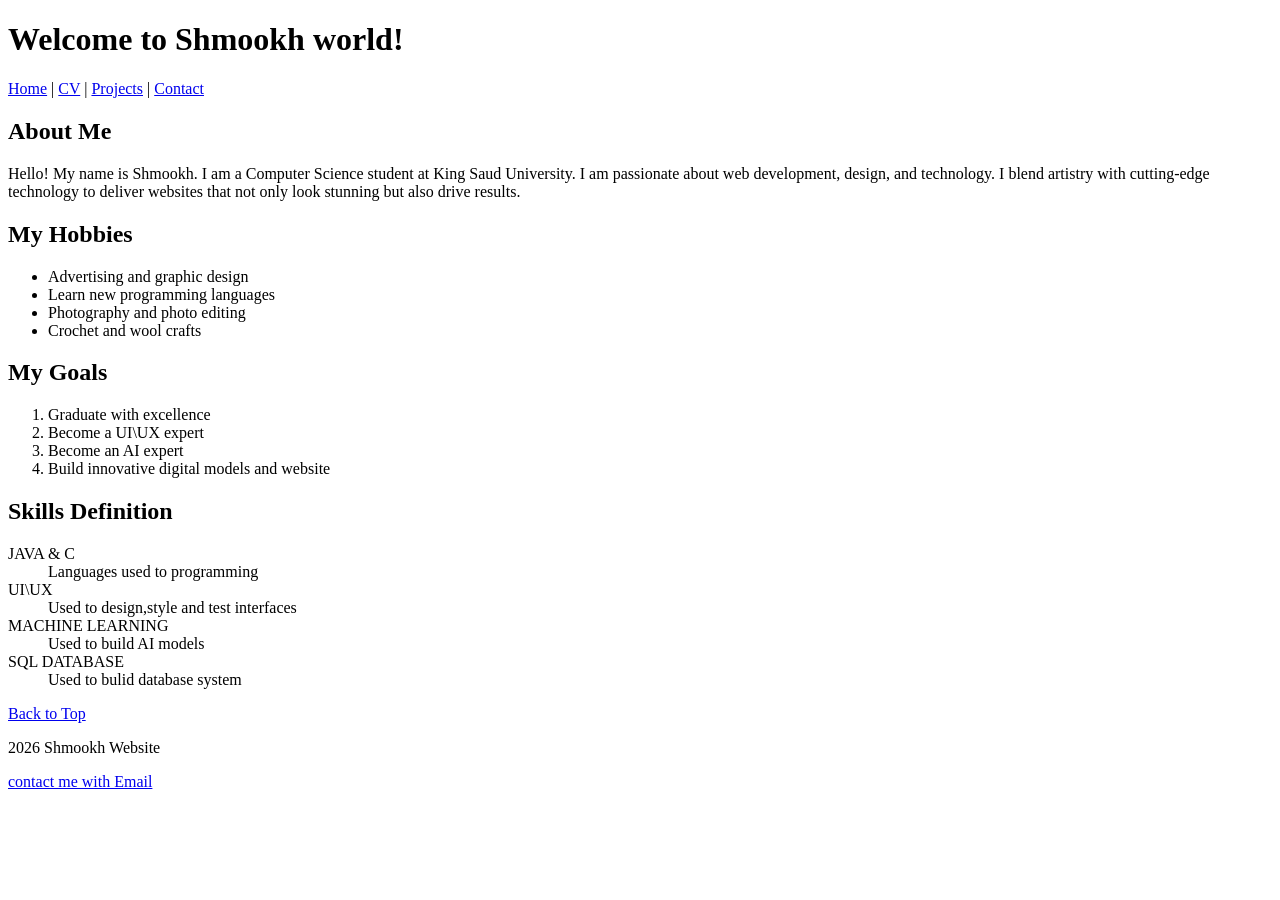
==== index.html @ abf1723b "update" ====
<!DOCTYPE html>
<html lang="en">
<head>
    <meta charset="UTF-8">
    <title>Home - My Website</title>
</head>

<body id="top">

<header>
    <h1>Welcome to Shmookh world!</h1>
</header>

<nav role="navigation">
    <a href="index.html">Home</a> |
    <a href="cv.html">CV</a> |
    <a href="projects.html">Projects</a> |
    <a href="contact.html">Contact</a>
</nav>

<main>

    <section>
        <h2>About Me</h2>
        <p>
            Hello! My name is Shmookh. I am a Computer Science student at King Saud University.
            I am passionate about web development, design, and technology.
            I blend artistry with cutting-edge technology to
            deliver websites that not only look stunning but also drive results.

        </p>
    </section>

    <section>
        <h2>My Hobbies</h2>
        <ul>
            <li>Advertising and graphic design</li>
            <li>Learn new programming languages</li>
            <li>Photography and photo editing</li>
            <li>Crochet and wool crafts</li>
        </ul>
    </section>

    <section>
        <h2>My Goals</h2>
        <ol>
            <li>Graduate with excellence</li>
            <li>Become a UI\UX expert</li> 
            <li>Become an AI expert</li> 
            <li>Build innovative digital models and website</li>
        </ol>
    </section>

    <section>
        <h2>Skills Definition</h2>
        <dl>
            <dt>JAVA & C</dt>
            <dd>Languages used to programming</dd>

            <dt>UI\UX</dt>
            <dd>Used to design,style and test interfaces</dd>

            <dt>MACHINE LEARNING</dt>
            <dd>Used to build AI models</dd>

            <dt>SQL DATABASE</dt>
            <dd>Used to bulid database system</dd>
        </dl>
    </section>

    <p>
        <a href="#top">Back to Top</a>
    </p>

</main>

<footer>
    <p> 2026 Shmookh Website</p>
    <p>
        <a href="mailto:shmookhmfy2@gmail.com">contact me with Email</a>
    </p>
</footer>

</body>
</html>
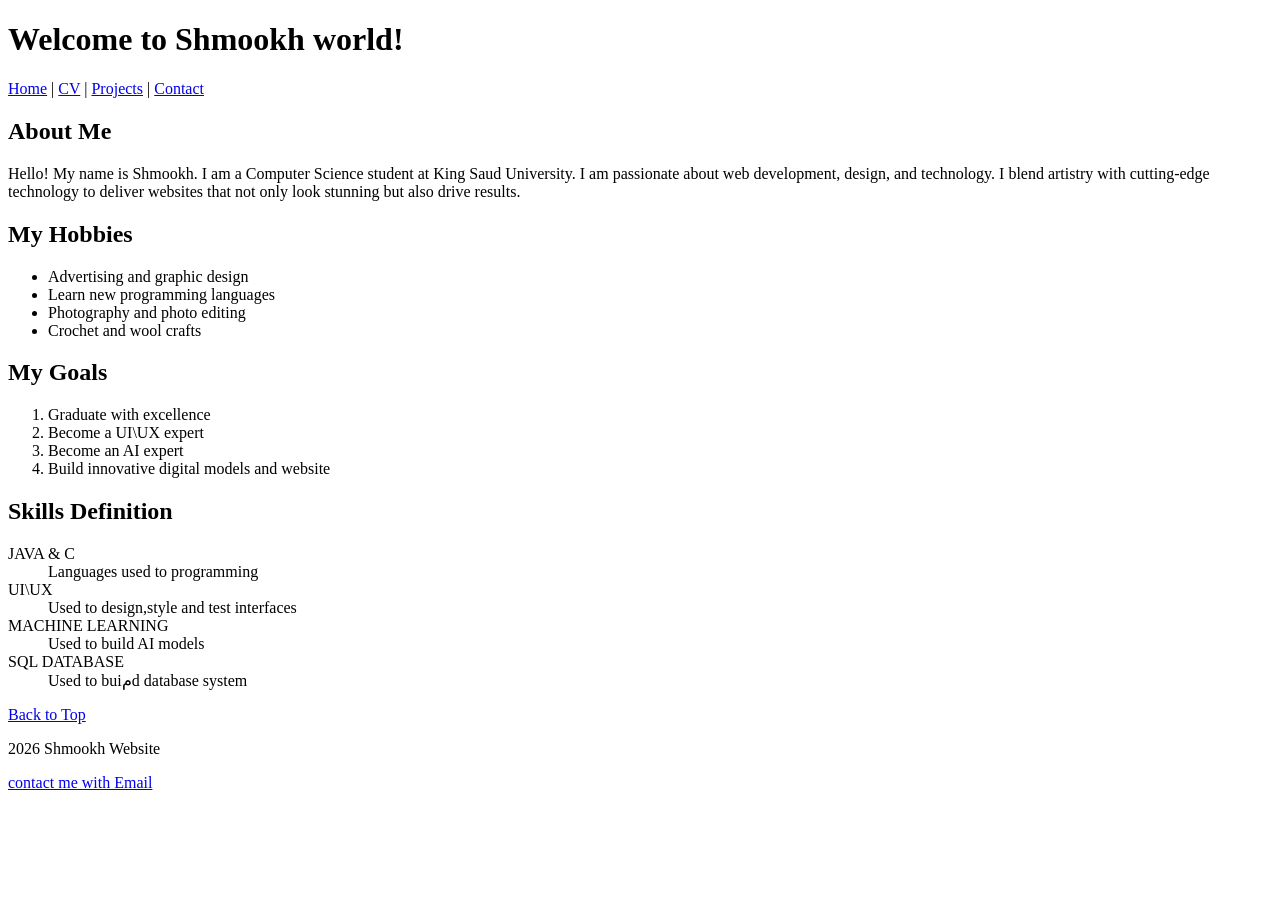
==== commit 5831ac6a: "update" ====
--- a/index.html
+++ b/index.html
@@ -64,7 +64,7 @@
             <dd>Used to build AI models</dd>
 
             <dt>SQL DATABASE</dt>
-            <dd>Used to bulid database system</dd>
+            <dd>Used to buiمd database system</dd>
         </dl>
     </section>
 
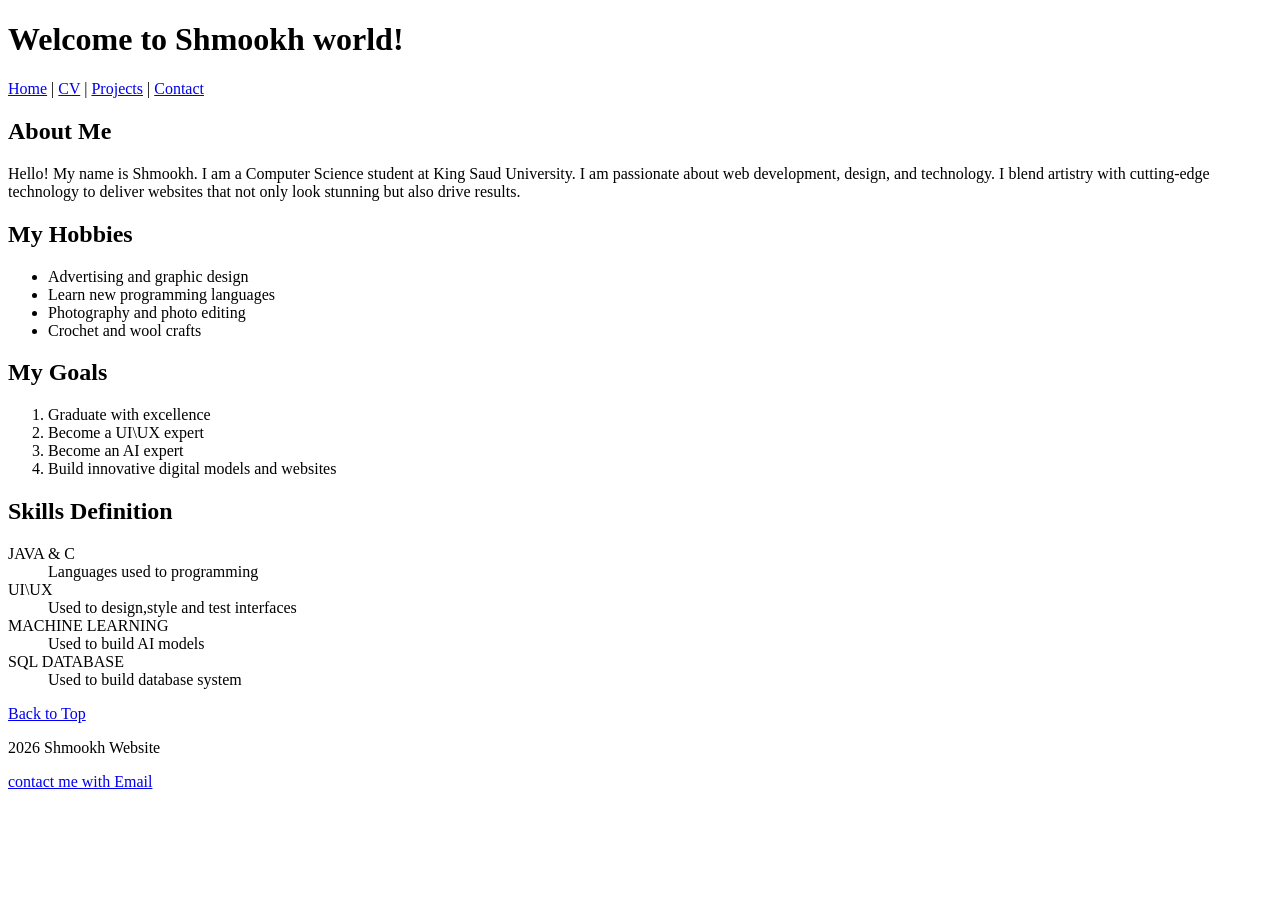
==== commit c4e06df5: "update" ====
--- a/index.html
+++ b/index.html
@@ -47,7 +47,7 @@
             <li>Graduate with excellence</li>
             <li>Become a UI\UX expert</li> 
             <li>Become an AI expert</li> 
-            <li>Build innovative digital models and website</li>
+            <li>Build innovative digital models and websites</li>
         </ol>
     </section>
 
@@ -64,7 +64,7 @@
             <dd>Used to build AI models</dd>
 
             <dt>SQL DATABASE</dt>
-            <dd>Used to buiمd database system</dd>
+            <dd>Used to build database system</dd>
         </dl>
     </section>
 
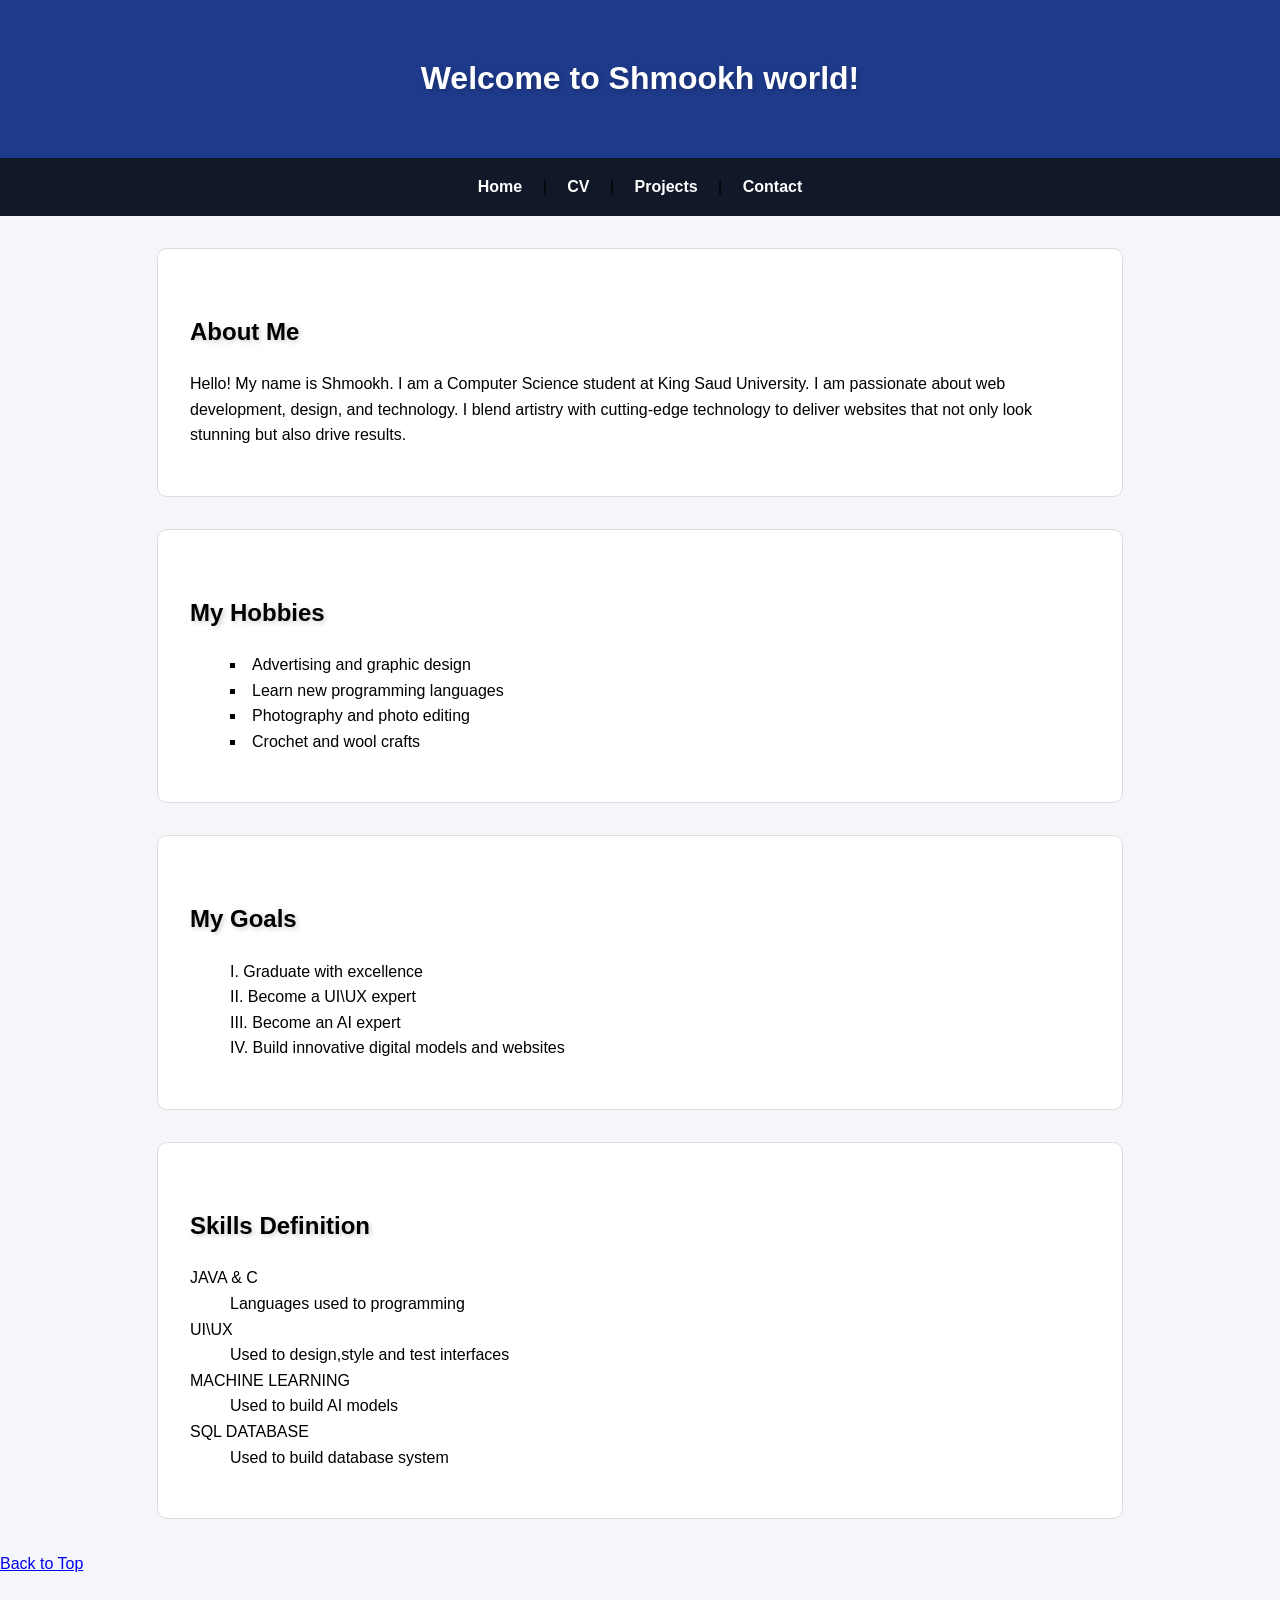
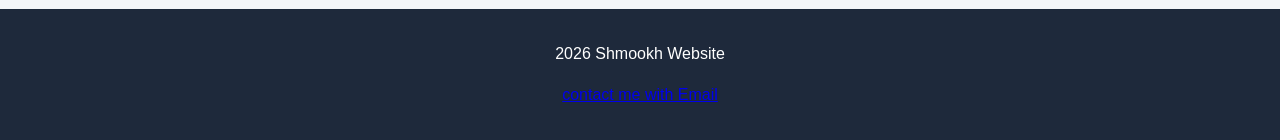
==== commit af8a4630: "HW3 CSS" ====
--- a/index.html
+++ b/index.html
@@ -3,6 +3,7 @@
 <head>
     <meta charset="UTF-8">
     <title>Home - My Website</title>
+    <link rel="stylesheet" href="styles.css">
 </head>
 
 <body id="top">
--- a/styles.css
+++ b/styles.css
@@ -0,0 +1,100 @@
+/* ========== General Styling ========== */
+
+body {
+    font-family: Arial, Helvetica, sans-serif;
+    margin: 0;
+    padding: 0;
+    background-color: #f4f6f9;
+    line-height: 1.6;
+}
+
+/* ========== Header ========== */
+
+header {
+    background-color: #1e3a8a;
+    color: white;
+    padding: 2rem;
+    text-align: center;
+}
+
+h1, h2 {
+    text-shadow: 2px 2px 5px rgba(0,0,0,0.2);
+}
+
+h2 {
+    margin-top: 2rem;
+}
+
+/* ========== Navigation ========== */
+
+nav {
+    background-color: #111827;
+    padding: 1rem;
+    text-align: center;
+}
+
+nav a {
+    color: white;
+    text-decoration: none;
+    margin: 0 1rem;
+    font-weight: bold;
+}
+
+nav a:hover {
+    color: #38bdf8;
+}
+
+/* ========== Sections ========== */
+
+section, article {
+    background: white;
+    margin: 2rem;
+    padding: 2rem;
+    border-radius: 10px;
+    border: 1px solid #ddd;
+}
+
+/* ========== Lists ========== */
+
+ul {
+    list-style-type: square;
+    list-style-position: inside;
+}
+
+ol {
+    list-style-type: upper-roman;
+    list-style-position: inside;
+}
+
+/* ========== Form ========== */
+
+form {
+    margin-top: 1rem;
+}
+
+input, textarea {
+    width: 100%;
+    padding: 0.5rem;
+    margin-top: 0.5rem;
+    margin-bottom: 1rem;
+    border: 1px solid #ccc;
+    border-radius: 5px;
+}
+
+/* ========== Footer ========== */
+
+footer {
+    background-color: #1e293b;
+    color: white;
+    text-align: center;
+    padding: 1rem;
+    margin-top: 2rem;
+}
+
+/* ========== Responsive Units ========== */
+
+section {
+    width: 80%;
+    max-width: 900px;
+    margin: 2rem auto;
+}
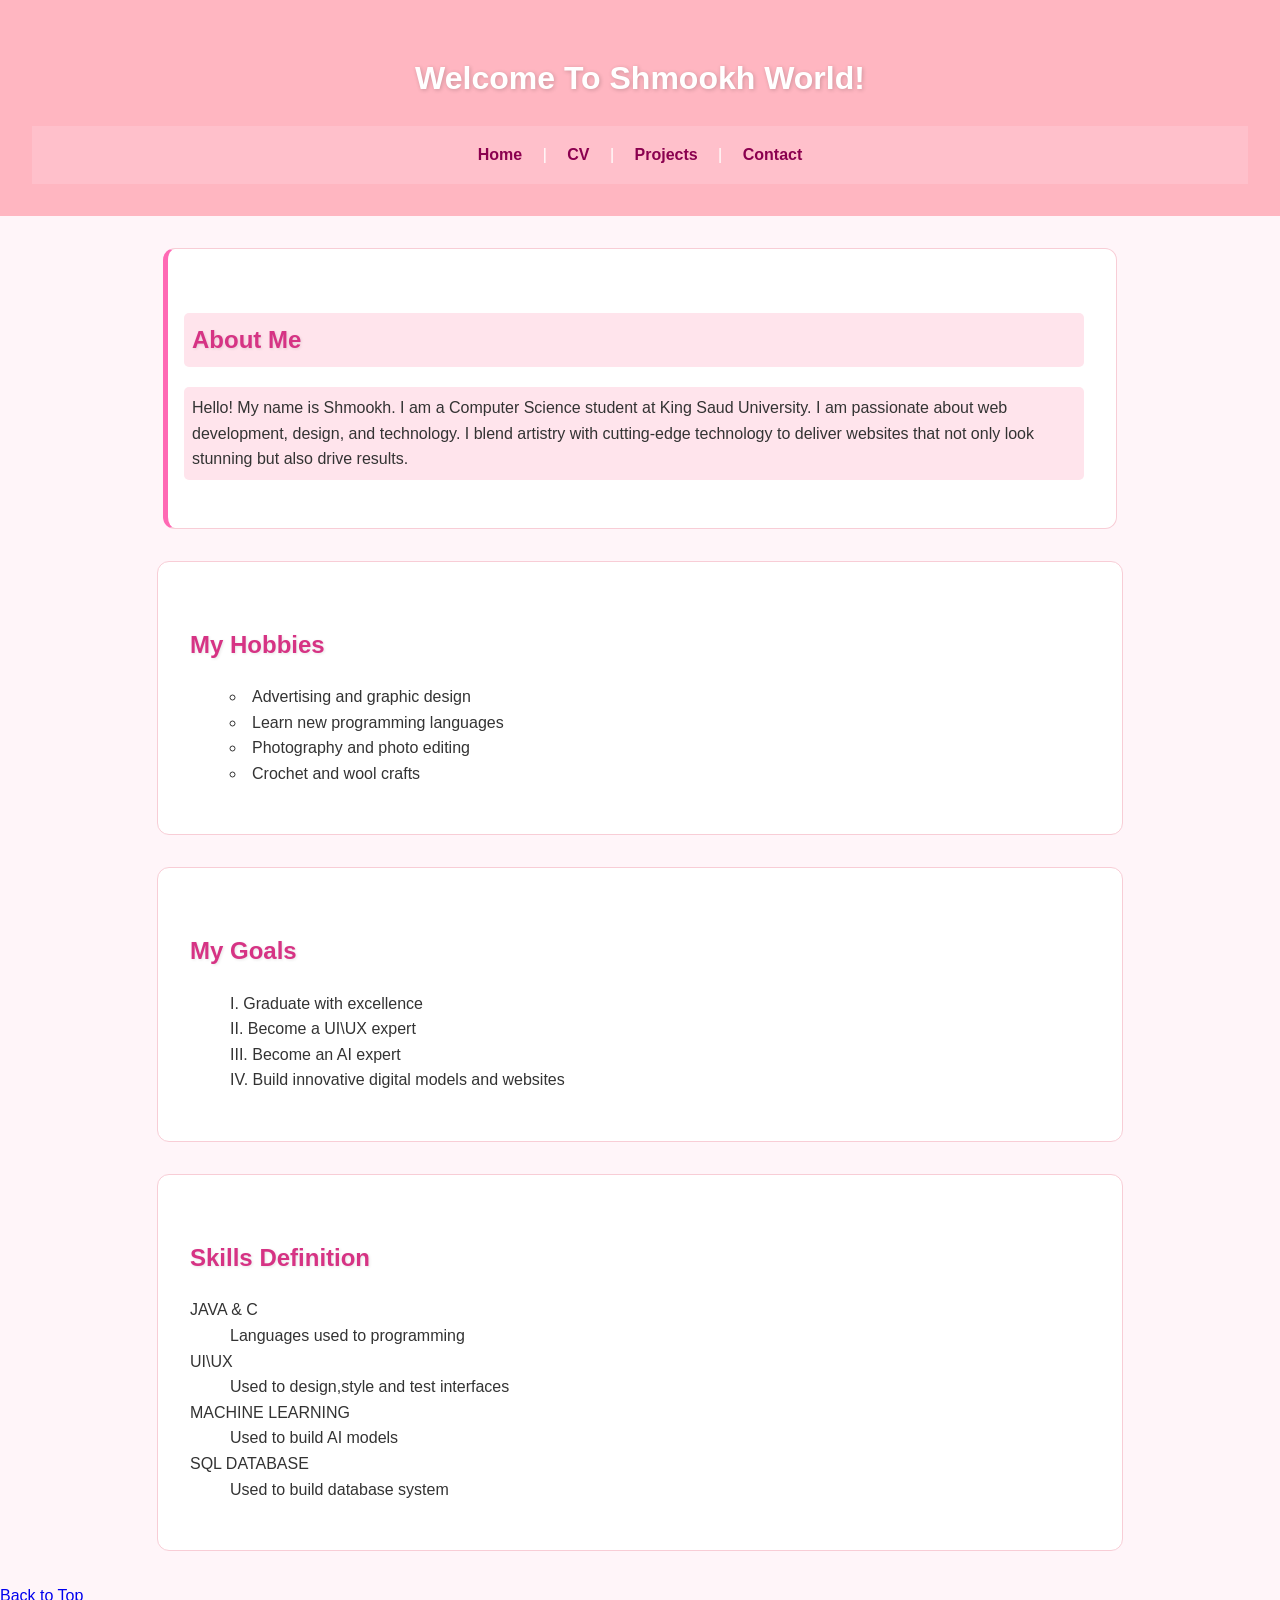
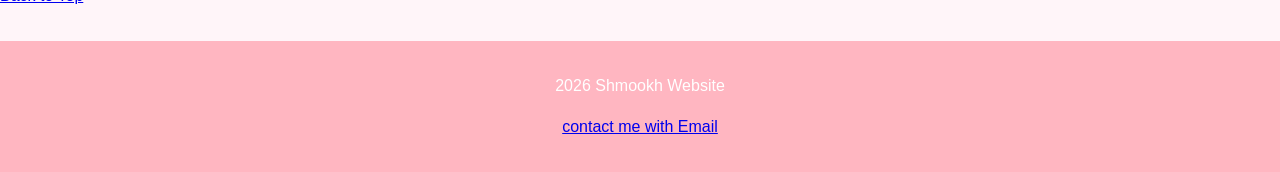
==== commit d1d32504: "update css and html" ====
--- a/index.html
+++ b/index.html
@@ -10,7 +10,6 @@
 
 <header>
     <h1>Welcome to Shmookh world!</h1>
-</header>
 
 <nav role="navigation">
     <a href="index.html">Home</a> |
@@ -18,12 +17,15 @@
     <a href="projects.html">Projects</a> |
     <a href="contact.html">Contact</a>
 </nav>
+</header>
+
+
 
 <main>
 
-    <section>
-        <h2>About Me</h2>
-        <p>
+    <section id="intro">
+        <h2 class="highlight">About Me</h2>
+        <p class="highlight">
             Hello! My name is Shmookh. I am a Computer Science student at King Saud University.
             I am passionate about web development, design, and technology.
             I blend artistry with cutting-edge technology to
--- a/styles.css
+++ b/styles.css
@@ -1,63 +1,81 @@
-/* ========== General Styling ========== */
+/* 
+   General Styling
+ */
 
 body {
-    font-family: Arial, Helvetica, sans-serif;
+    font-family: "Segoe UI", Arial, sans-serif;
     margin: 0;
     padding: 0;
-    background-color: #f4f6f9;
+    background-color: #fff5f9;
+    color: #333;
     line-height: 1.6;
 }
 
-/* ========== Header ========== */
+/* 
+   Header
+ */
 
 header {
-    background-color: #1e3a8a;
+    background-color: #ffb6c1;
     color: white;
+    text-align: center;
     padding: 2rem;
-    text-align: center;
+    min-height: 100px;
 }
 
-h1, h2 {
-    text-shadow: 2px 2px 5px rgba(0,0,0,0.2);
+h1 {
+    font-size: 2rem;
+    text-transform: capitalize;
+    text-shadow: 1px 1px 4px rgba(0,0,0,0.2);
 }
 
 h2 {
+    color: #d63384;
     margin-top: 2rem;
+    text-shadow: 1px 1px 3px rgba(0,0,0,0.1);
 }
 
-/* ========== Navigation ========== */
+/* 
+   Navigation Styling
+ */
 
 nav {
-    background-color: #111827;
+    background-color: #ffc0cb;
     padding: 1rem;
     text-align: center;
 }
 
 nav a {
-    color: white;
     text-decoration: none;
+    color: #8b004f;
     margin: 0 1rem;
     font-weight: bold;
 }
 
 nav a:hover {
-    color: #38bdf8;
+    color: white;
 }
 
-/* ========== Sections ========== */
+/*
+   Sections & Layout (Box Model)
+ */
 
 section, article {
-    background: white;
-    margin: 2rem;
+    background-color: white;
+    margin: 2rem auto;
     padding: 2rem;
-    border-radius: 10px;
-    border: 1px solid #ddd;
+    border-radius: 12px;
+    border: 1px solid #f8cdd6;
+    width: 80%;
+    max-width: 900px;
 }
 
-/* ========== Lists ========== */
+/* 
+   Lists Styling
+ */
 
 ul {
-    list-style-type: square;
+    list-style-type: circle;
     list-style-position: inside;
 }
 
@@ -66,35 +84,86 @@
     list-style-position: inside;
 }
 
-/* ========== Form ========== */
-
-form {
+dl {
     margin-top: 1rem;
 }
 
+/* 
+   Forms
+ */
+
 input, textarea {
     width: 100%;
-    padding: 0.5rem;
-    margin-top: 0.5rem;
+    padding: 0.6rem;
+    margin-top: 0.4rem;
     margin-bottom: 1rem;
-    border: 1px solid #ccc;
-    border-radius: 5px;
+    border: 1px solid #ffc0cb;
+    border-radius: 6px;
 }
 
-/* ========== Footer ========== */
+input[type="submit"] {
+    background-color: #ff69b4;
+    color: white;
+    border: none;
+    cursor: pointer;
+    transition: 0.3s;
+}
+
+input[type="submit"]:hover {
+    background-color: #d63384;
+}
+
+/* 
+   Images
+ */
+
+img {
+    border-radius: 10px;
+    margin-top: 1rem;
+}
+
+/* 
+   Footer
+ */
 
 footer {
-    background-color: #1e293b;
+    background-color: #ffb6c1;
     color: white;
     text-align: center;
     padding: 1rem;
     margin-top: 2rem;
 }
 
-/* ========== Responsive Units ========== */
+/* 
+   Responsive Units
+*/
 
-section {
-    width: 80%;
-    max-width: 900px;
-    margin: 2rem auto;
-}+@media (max-width: 768px) {
+    section, article {
+        width: 95%;
+        padding: 1rem;
+    }
+}
+
+
+/* 
+   Class Example 
+ */
+
+.highlight {
+    background-color: #ffe4ec;
+    padding: 0.5rem;
+    border-radius: 5px;
+}
+
+
+/* 
+   ID Example 
+ */
+
+#intro {
+    border-left: 5px solid #ff69b4;
+    padding-left: 1rem;
+}
+
+
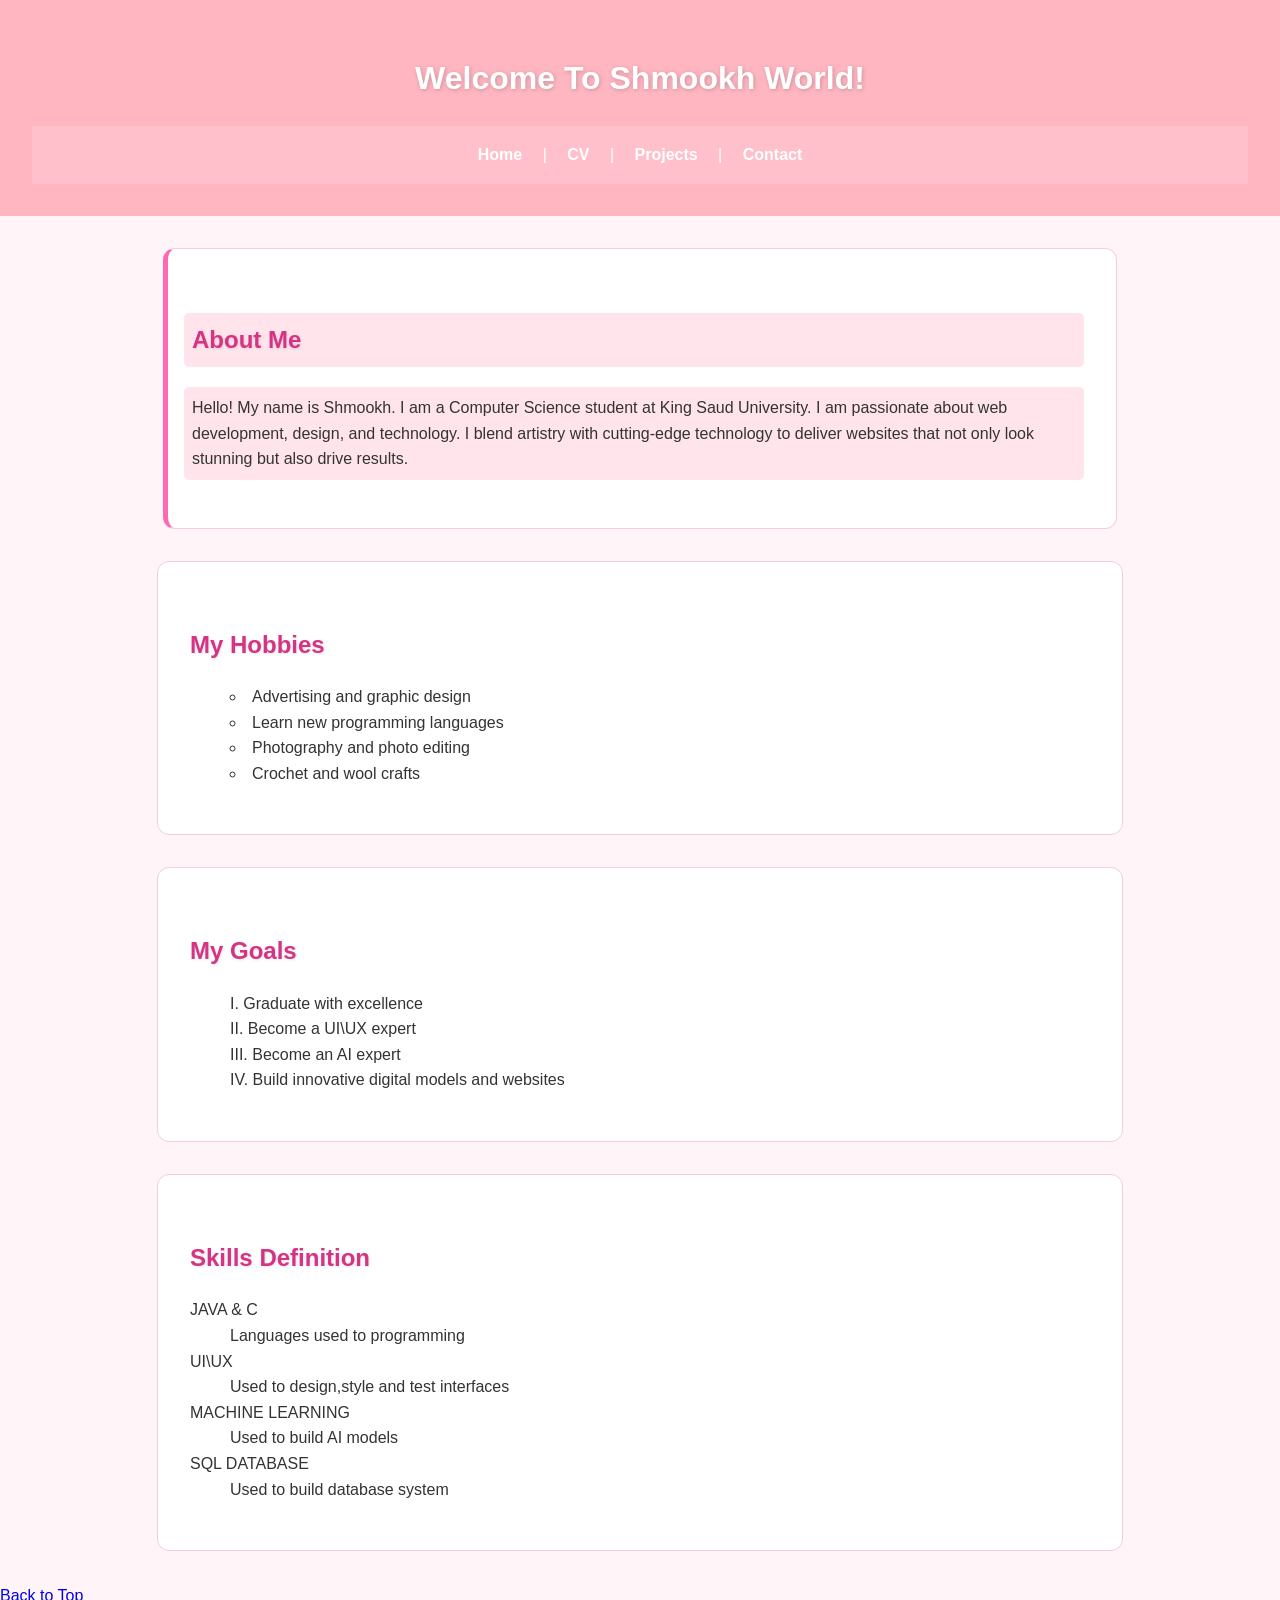
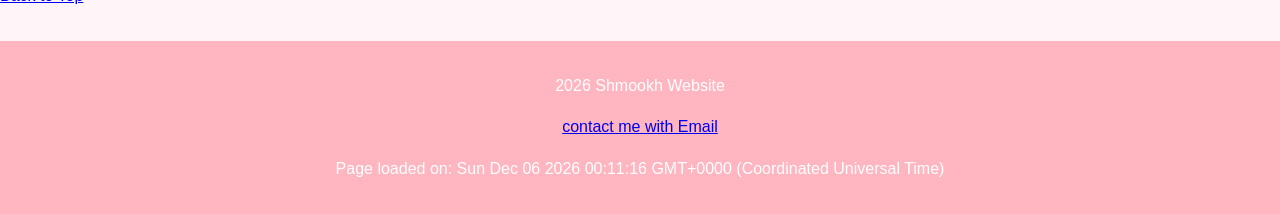
==== commit 94025c9c: "Final update: JS working + fixes" ====
--- a/index.html
+++ b/index.html
@@ -6,7 +6,7 @@
     <link rel="stylesheet" href="styles.css">
 </head>
 
-<body id="top">
+<body id="top" onload="addDate()">
 
 <header>
     <h1>Welcome to Shmookh world!</h1>
@@ -18,7 +18,6 @@
     <a href="contact.html">Contact</a>
 </nav>
 </header>
-
 
 
 <main>
@@ -84,5 +83,8 @@
     </p>
 </footer>
 
+<!-- نقلنا السكربت هنا (مهم جدًا) -->
+<script src="scripts.js"></script>
+
 </body>
 </html>
--- a/styles.css
+++ b/styles.css
@@ -4,6 +4,7 @@
 
 body {
     font-family: "Segoe UI", Arial, sans-serif;
+     font-size: 1rem;
     margin: 0;
     padding: 0;
     background-color: #fff5f9;
@@ -53,6 +54,10 @@
 }
 
 nav a:hover {
+    color: white;
+}
+
+header a {
     color: white;
 }
 
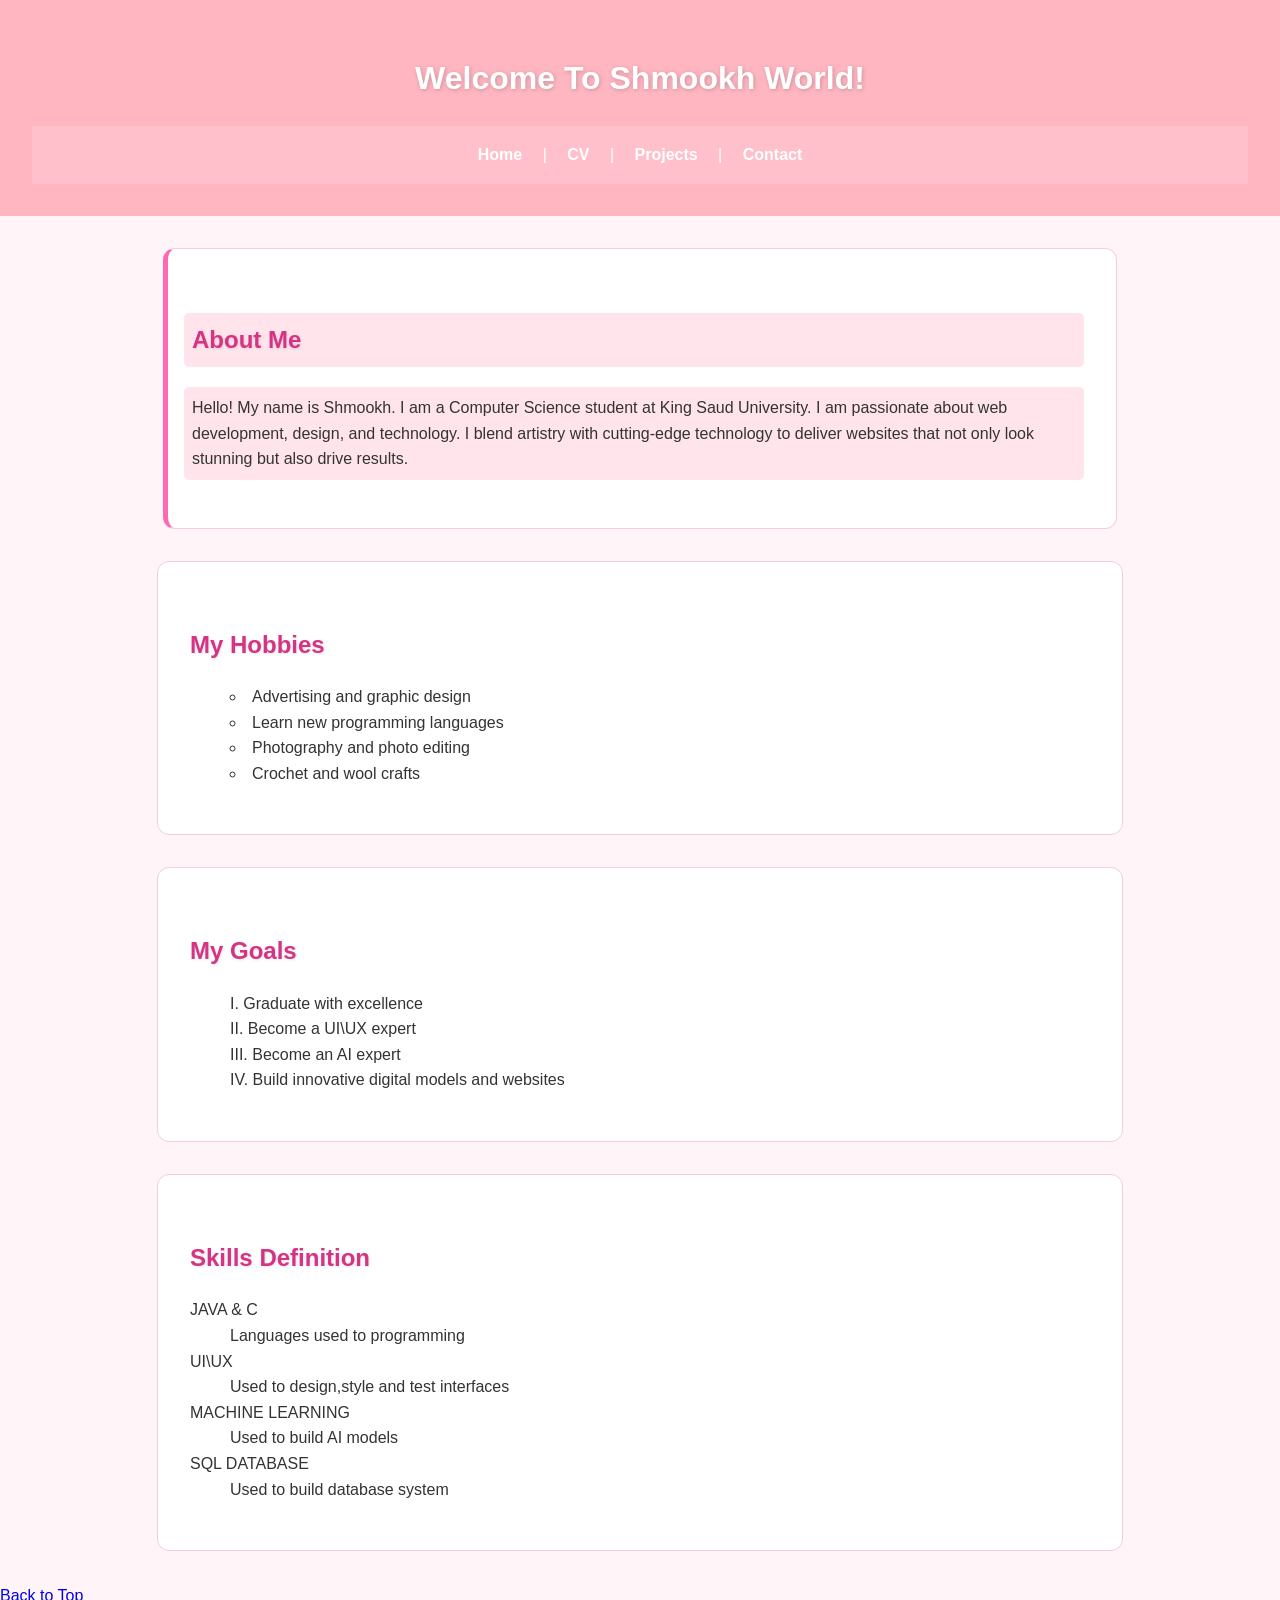
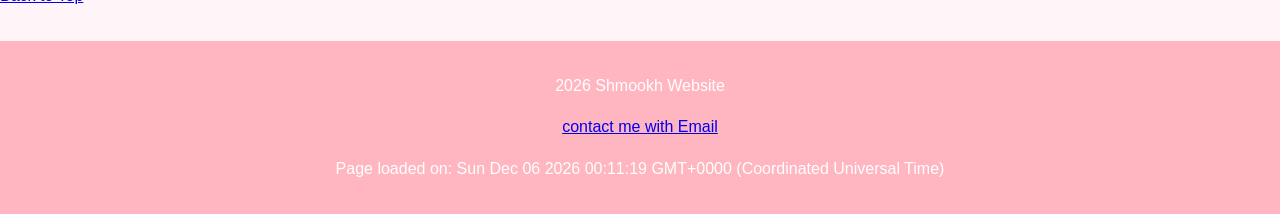
==== commit 7f4c6dfd: "fix onload conflict" ====
--- a/index.html
+++ b/index.html
@@ -6,7 +6,7 @@
     <link rel="stylesheet" href="styles.css">
 </head>
 
-<body id="top" onload="addDate()">
+<body id="top">
 
 <header>
     <h1>Welcome to Shmookh world!</h1>
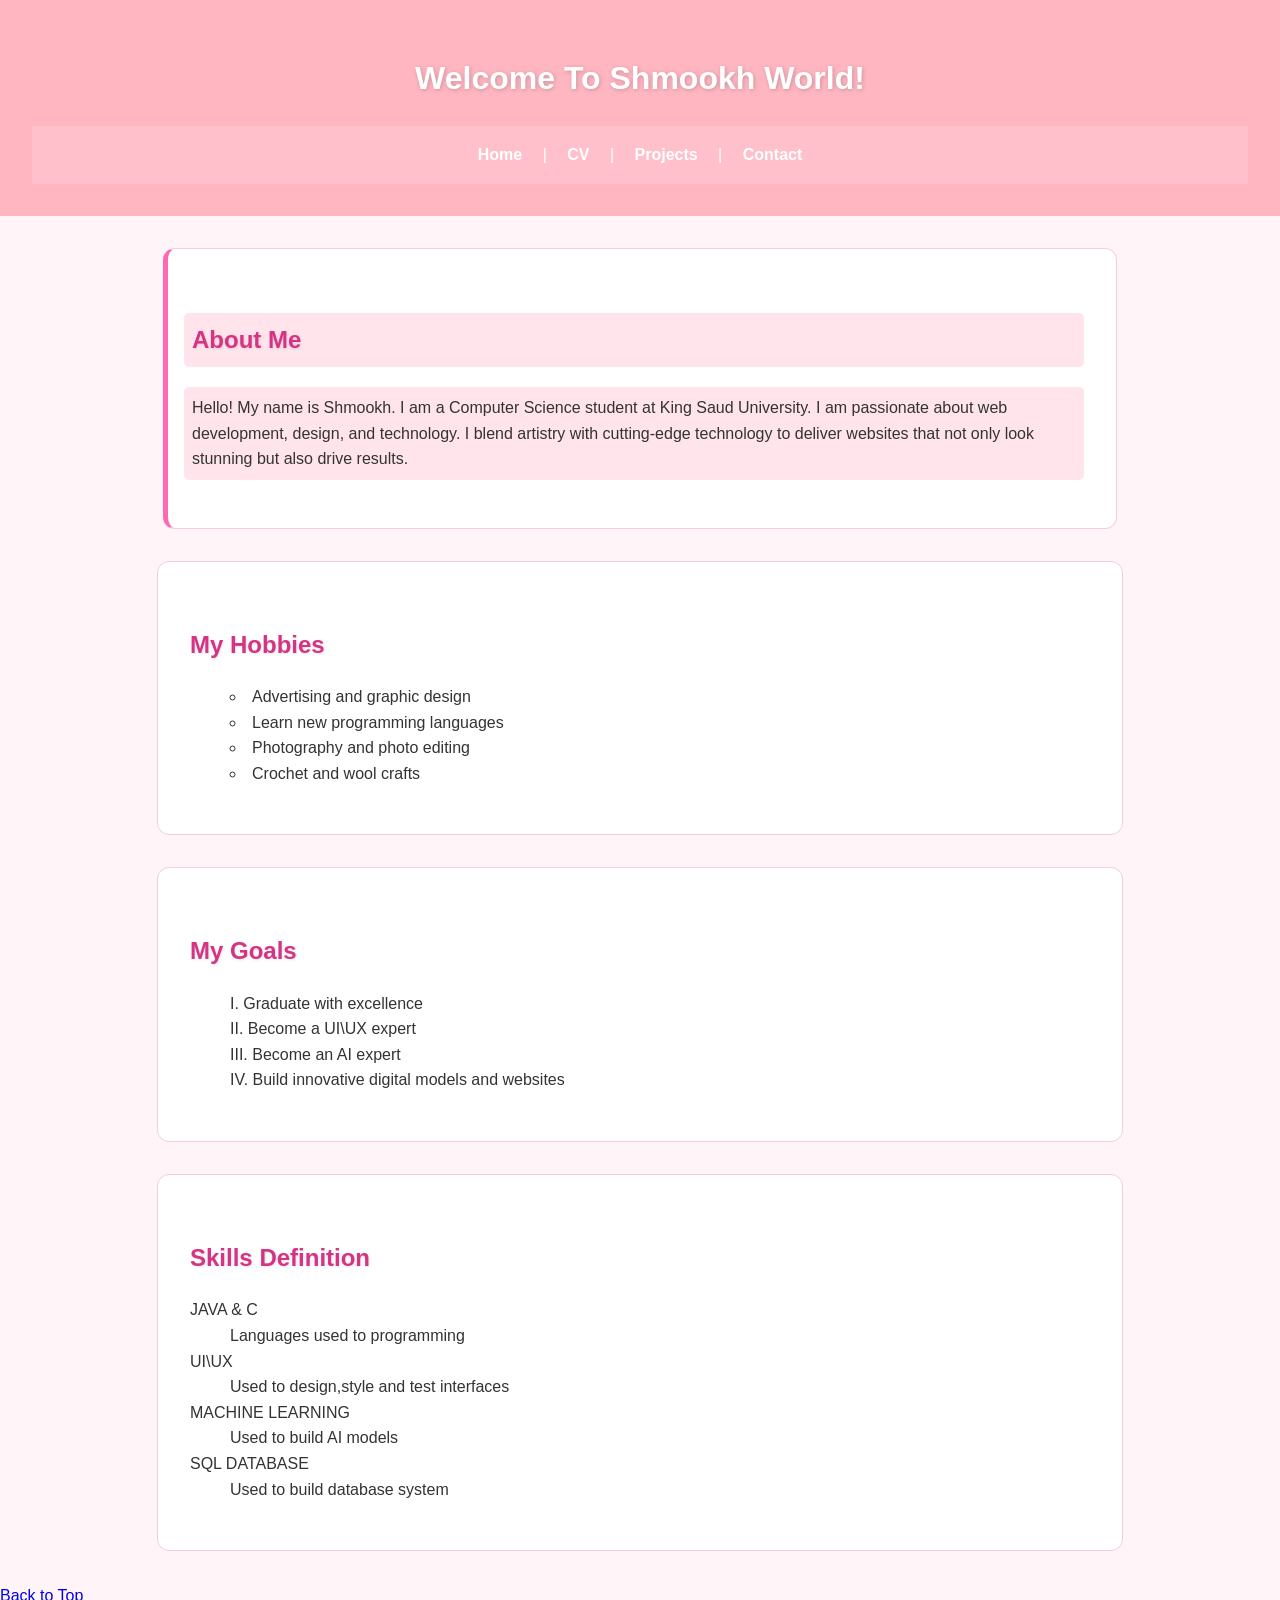
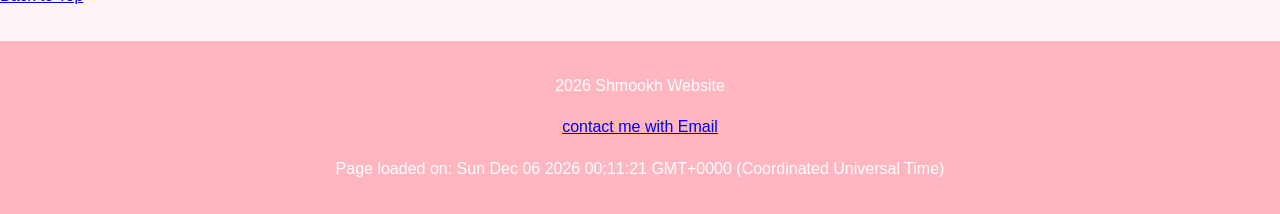
==== commit cff9047f: "Update index.html" ====
--- a/index.html
+++ b/index.html
@@ -83,8 +83,7 @@
     </p>
 </footer>
 
-<!-- نقلنا السكربت هنا (مهم جدًا) -->
 <script src="scripts.js"></script>
 
 </body>
-</html>+</html>
